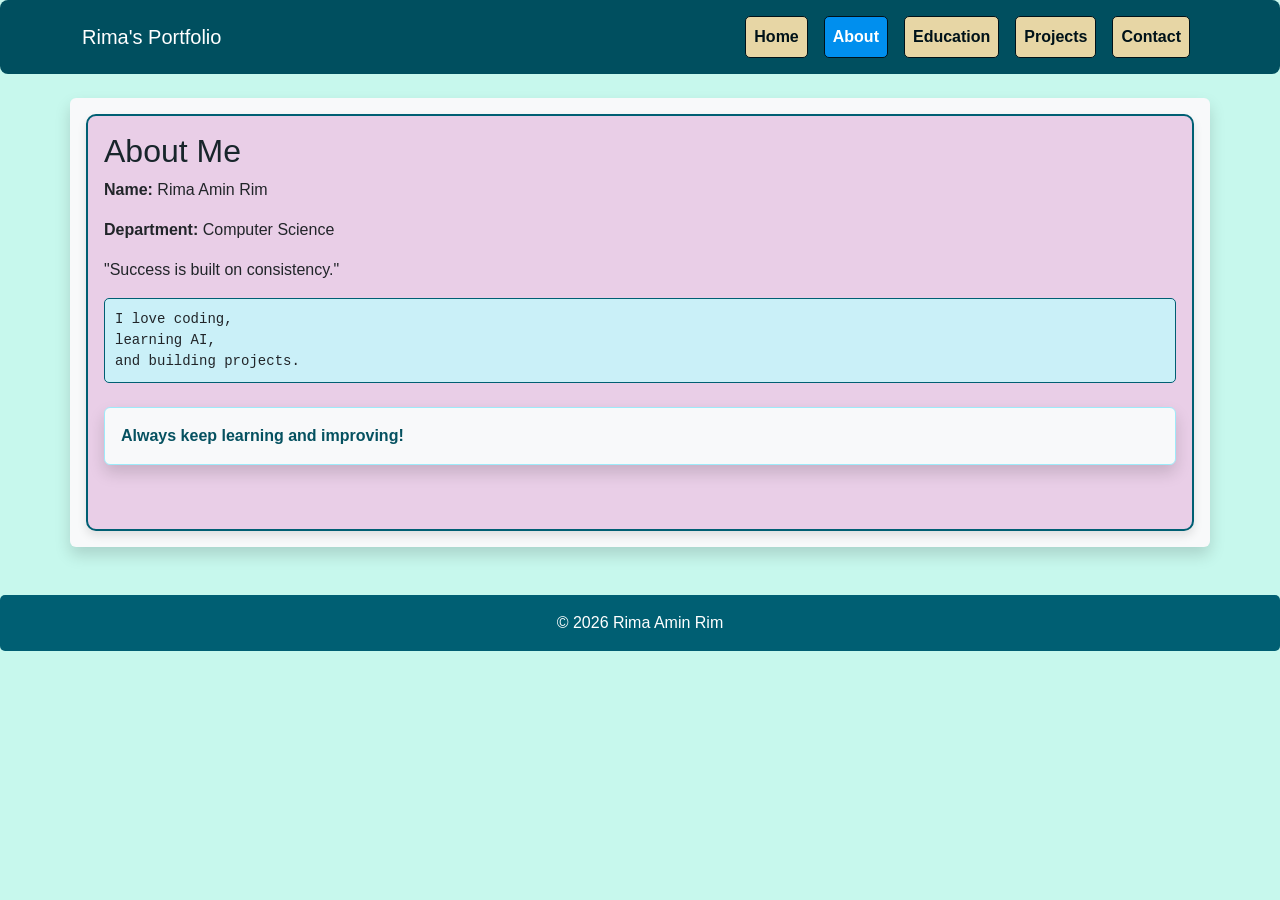
==== about.html @ 41e0b0f3 "Initial Bootstrap portfolio" ====
<!DOCTYPE html>
<html lang="en">
<head>
<meta charset="UTF-8">
<title>About Me - Rima Amin Rim</title>
<link href="https://cdn.jsdelivr.net/npm/bootstrap@5.3.2/dist/css/bootstrap.min.css" rel="stylesheet">
<link rel="stylesheet" href="style.css">
</head>
<body>

<nav class="navbar navbar-expand-lg navbar-dark">
  <div class="container">
    <a class="navbar-brand" href="index.html">Rima's Portfolio</a>
    <div class="collapse navbar-collapse">
      <ul class="navbar-nav ms-auto">
        <li class="nav-item"><a class="nav-link" href="index.html">Home</a></li>
        <li class="nav-item"><a class="nav-link active" href="about.html">About</a></li>
        <li class="nav-item"><a class="nav-link" href="education.html">Education</a></li>
        <li class="nav-item"><a class="nav-link" href="projects.html">Projects</a></li>
        <li class="nav-item"><a class="nav-link" href="contact.html">Contact</a></li>
      </ul>
    </div>
  </div>
</nav>

<div class="container mt-4 shadow p-3 mb-5 bg-body-tertiary rounded ">
  <div class="card p-3">
    <h2>About Me</h2>
    <p><strong>Name:</strong> Rima Amin Rim</p>
    <p><strong>Department:</strong> Computer Science</p>
    <blockquote>"Success is built on consistency."</blockquote>
    <pre>I love coding,
learning AI,
and building projects.</pre>
   
    <div class="alert alert-info mt-2 shadow p-3 mb-5 bg-body-tertiary rounded">Always keep learning and improving!</div>
  </div>
</div>

<footer class="mt-4">&copy; 2026 Rima Amin Rim</footer>
<script src="https://cdn.jsdelivr.net/npm/bootstrap@5.3.2/dist/js/bootstrap.bundle.min.js"></script>
</body>
</html>
---- style.css ----
/*  Body & Font  */
body {
    background-color: #c7f8ed;  
    font-family: Arial, sans-serif;
    color: #333333;
    margin: 0;
    padding: 0;
}

/* Navbar  */
.navbar {
    background-color: #004f5f !important; 
    padding: 1rem;
    border-radius: 8px;
}

.navbar .nav-link {
    background-color: #e7d6a5;
    color: #001219 !important;
    margin-left: 0.5rem;
    margin-right: 0.5rem;
    padding: 0.5rem 1rem;
    border-radius: 5px;
    border: 1px solid #001219;
    text-align: center;
    font-weight: bold;
    transition: 0.3s;
}

/* Active link */
.navbar .nav-link.active {
    background-color: #008fee;
    color: #fff !important;
}

/* Headings */
h1, h2, h3, h4, h5, h6 {
    color: #18252b;
}

/* Cards */
.card {
    background-color: #e9cee7; 
    border: 2px solid #005f73;
    border-radius: 10px;
    box-shadow: 0 5px 10px rgba(0,0,0,0.1);
}
/* Card hover zoom effect */
.card {
    transition: transform 0.3s ease, box-shadow 0.3s ease;
}

.card:hover {
    transform: scale(1.05);
    box-shadow: 0 10px 20px rgba(0,0,0,0.2);
}

/*  Buttons */
.btn-primary {
    background-color: #ee6c4d;
    border: 1px solid #ee6c4d;
    font-weight: bold;
}

.btn-primary:hover {
    background-color: #ff8c61;
    border-color: #ff8c61;
}

.btn-success {
    background-color: #3d5a80;
    border: 1px solid #3d5a80;
}

.btn-success:hover {
    background-color: #4e6a99;
    border-color: #4e6a99;
}

/*  Alerts */
.alert {
    border-radius: 8px;
    font-weight: bold;
}

/*  Badges */
.badge {
    background-color: #ee6c4d;
    color: #fff;
    font-size: 0.9rem;
}

/* Carousel  */
.carousel-inner {
    border-radius: 15px;
    background-color: #398d9e; 
    padding: 3 rem;
}

/*  Tables  */
.table {
    background-color: #fff;
    border-radius: 5px;
    overflow: hidden;
}

.table th {
    background-color: #3d5a80;
    color: #fff;
}

.table td {
    background-color: #f0f8ff;
}

/* Forms  */
.form-control {
    border-radius: 5px;
    border: 1px solid #005f73;
}

form button {
    font-weight: bold;
}

/* Footer  */
footer {
    background-color: #005f73;
    color: #fff;
    text-align: center;
    padding: 1rem 0;
    margin-top: 2rem;
    border-radius: 5px;
}

/* Centering Text  */
.text-center {
    text-align: center !important;
}

/* Preformatted Text */
pre {
    background-color: #caf0f8;
    padding: 10px;
    border-radius: 5px;
    border: 1px solid #005f73;
}
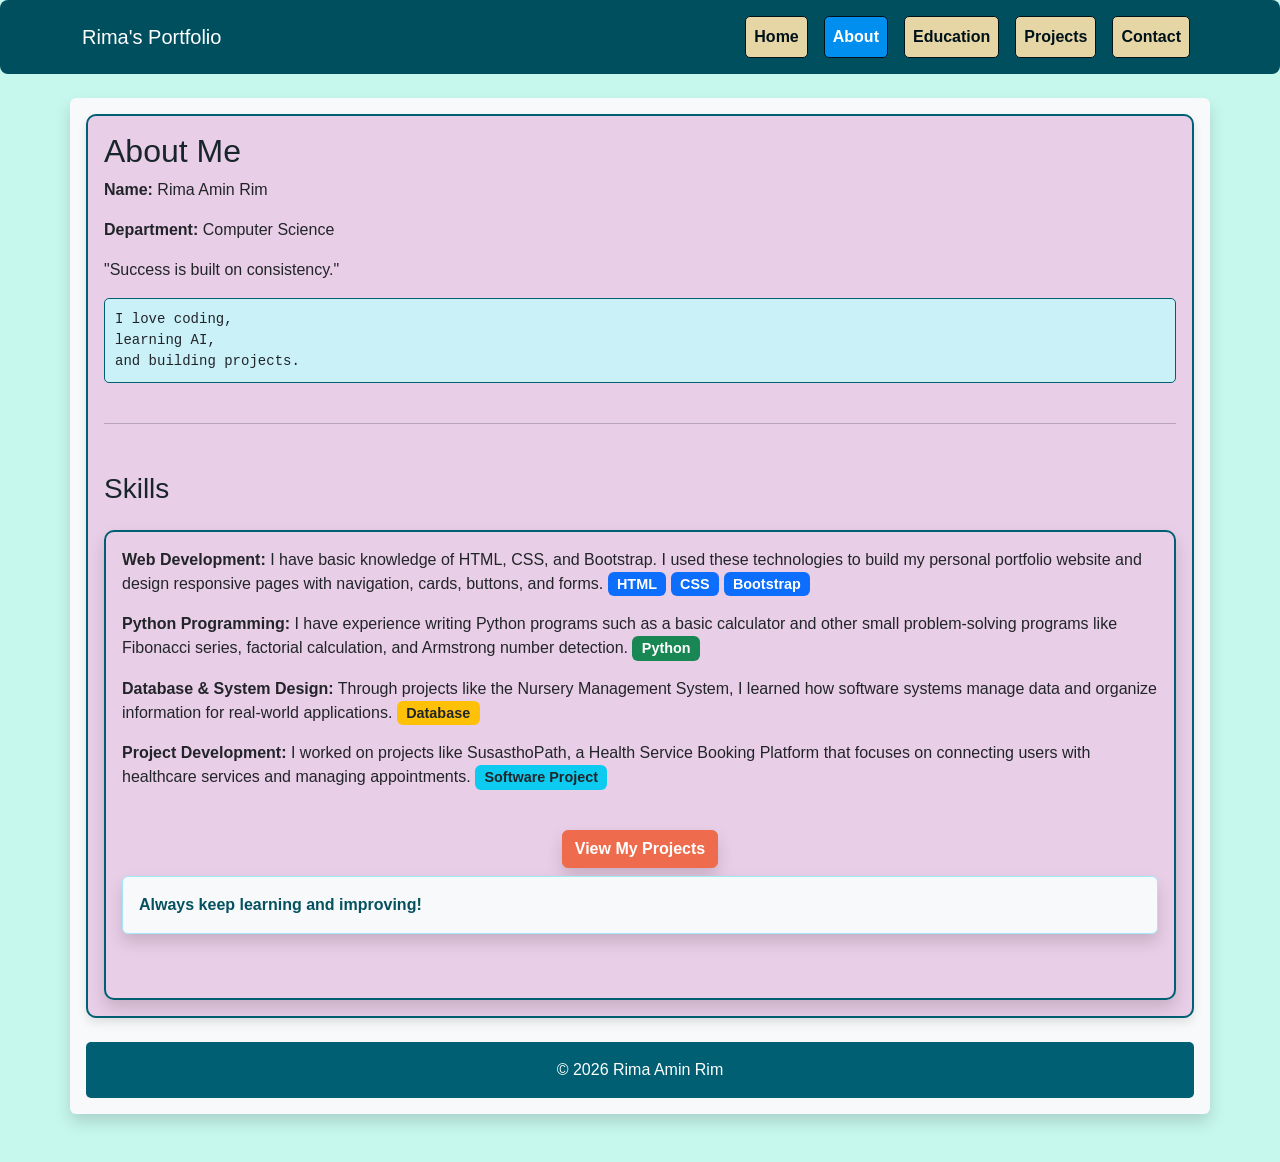
==== commit 3bbd2167: "Update about.html and added skill" ====
--- a/about.html
+++ b/about.html
@@ -26,18 +26,54 @@
 <div class="container mt-4 shadow p-3 mb-5 bg-body-tertiary rounded ">
   <div class="card p-3">
     <h2>About Me</h2>
+     
     <p><strong>Name:</strong> Rima Amin Rim</p>
     <p><strong>Department:</strong> Computer Science</p>
     <blockquote>"Success is built on consistency."</blockquote>
     <pre>I love coding,
 learning AI,
 and building projects.</pre>
+
+<hr class="my-4">
+
+<h3 class="mt-4">Skills</h3>
+
+<div class="card p-3 shadow mt-3">
+
+<p><strong>Web Development:</strong>
+I have basic knowledge of HTML, CSS, and Bootstrap. I used these technologies to build my personal portfolio website and design responsive pages with navigation, cards, buttons, and forms.
+<span class="badge bg-primary">HTML</span>
+<span class="badge bg-primary">CSS</span>
+<span class="badge bg-primary">Bootstrap</span>
+</p>
+
+<p><strong>Python Programming:</strong>
+I have experience writing Python programs such as a basic calculator and other small problem-solving programs like Fibonacci series, factorial calculation, and Armstrong number detection.
+<span class="badge bg-success">Python</span>
+</p>
+
+<p><strong>Database & System Design:</strong>
+Through projects like the Nursery Management System, I learned how software systems manage data and organize information for real-world applications.
+<span class="badge bg-warning text-dark">Database</span>
+</p>
+
+<p><strong>Project Development:</strong>
+I worked on projects like SusasthoPath, a Health Service Booking Platform that focuses on connecting users with healthcare services and managing appointments.
+<span class="badge bg-info text-dark">Software Project</span>
+</p>
+<div class="text-center mt-4">
+    <a href="projects.html" class="btn btn-primary shadow">
+        View My Projects
+    </a>
+
+</div>
    
     <div class="alert alert-info mt-2 shadow p-3 mb-5 bg-body-tertiary rounded">Always keep learning and improving!</div>
   </div>
 </div>
 
+
 <footer class="mt-4">&copy; 2026 Rima Amin Rim</footer>
 <script src="https://cdn.jsdelivr.net/npm/bootstrap@5.3.2/dist/js/bootstrap.bundle.min.js"></script>
 </body>
-</html>+</html>
